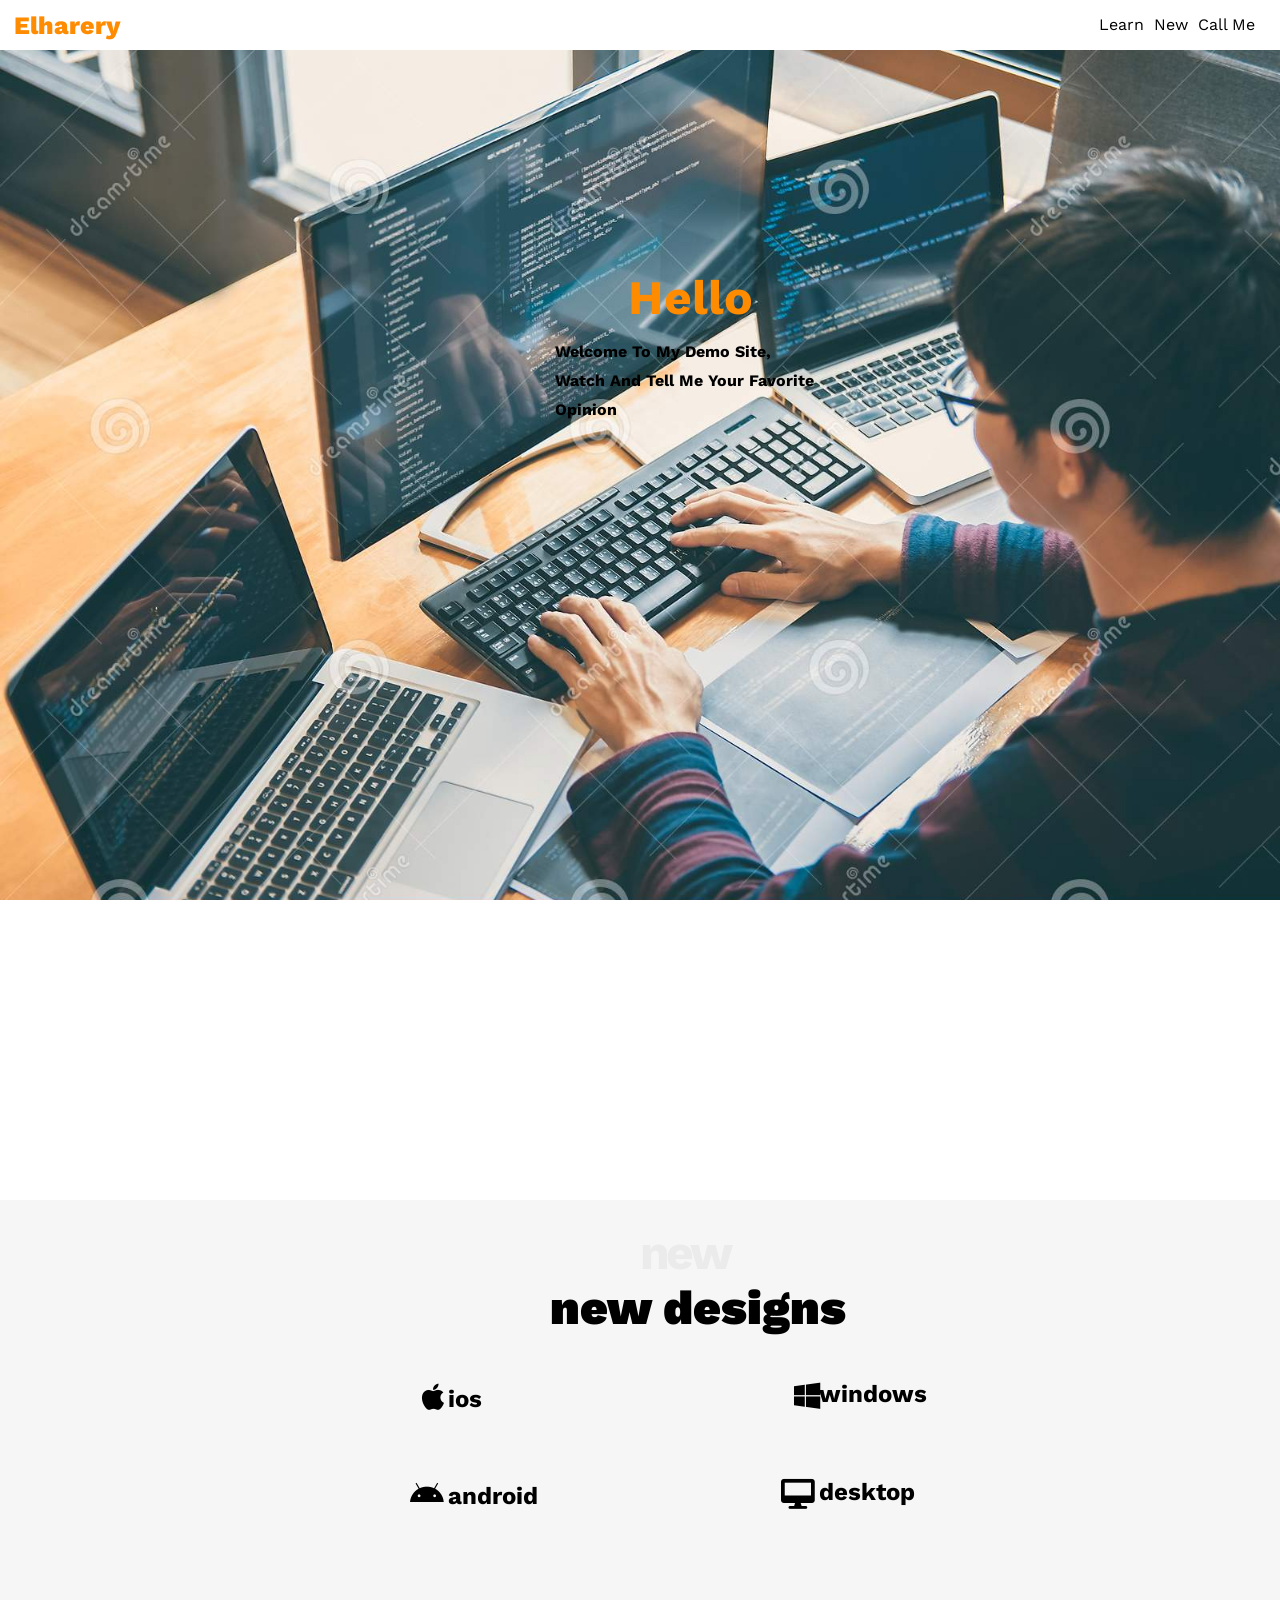
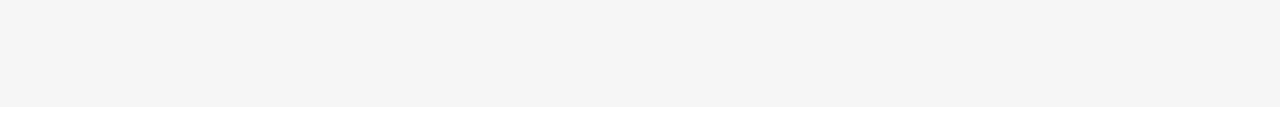
==== index.html @ c1f47482 "new file" ====
<!DOCTYPE html>
<html lang="en">
<head>
    <title>Elharery Test</title>
    <meta charset="UTF-8">
    <meta http-equiv="X-UA-Compatible" content="IE=edge">
    <meta name="viewport" content="width=device-width, initial-scale=1.0">
    <!-- link css -->
    <link rel="stylesheet" href="../css/index.css">
    <!-- link font awesome -->
    <link rel="stylesheet" href="../css/all.min.css">
    <!-- link normalize -->
    <link rel="stylesheet" href="../css/normalize.css">
    <!-- google fonts -->
        <link rel="preconnect" href="https://fonts.googleapis.com">
        <link rel="preconnect" href="https://fonts.gstatic.com" crossorigin>
        <link
            href="https://fonts.googleapis.com/css2?family=Comfortaa:wght@300&family=Work+Sans:wght@200;300;400;500;600;700;800&display=swap"
            rel="stylesheet">
</head>
<body>
    <!-- start header -->
    <div class="header">
        <div class="continer">
            <div class="logo">
                <span class="name">mohamed</span><span class="nackename">Elharery</span> 
            </div>
            <div class="links">
                <ul>
                    <li>
                        <a href="https://www.elzero.org" target="_blank">learn </a>
                    </li>
                    <li>
                        <a href="#new"> new</a>
                    </li>
                    <li>
                        <a href="">call me</a>
                    </li>
                </ul>
            </div>
        </div>
    </div>
    <!-- end header -->
    <!-- start content -->
    <div class="content-center">
        <div class="continer">
            <!-- <img src="../../template-1/images/pic 3.jpg" alt=""> -->
            <div class="text-one">
                <h2>hello</h2>
                <h4>Welcome to my demo site, watch and tell me your favorite opinion</h4>
            </div>
        </div>
    </div>
    <!-- end content -->
    <!-- start skills -->
        <div class="landing">
            <div class="continer">
                <div class="id-new" id="new">new</div>
                <span>new designs</span>
                <div class="new-designs">
                    <div class="one-design">
                        <i class="fa-brands fa-apple"></i>
                        <h2>ios</h2>
                    </div>
                    <div class="two-design">
                        <i class="fa-brands fa-android"></i>
                        <h2>android</h2>
                    </div>
                    <div class="three-design">
                        <!-- <div class="test">
                        </div> -->
                        <i class="fa-brands fa-windows"></i>
                        <h2>windows</h2>
                    </div>
                    <div class="four-design">
                        <i class="fa-solid fa-desktop"></i>
                        <h2>desktop</h2>
                    </div>
                </div>
            </div>
        </div>
    <!-- end skills -->
</body>
</html>
---- css/index.css ----
*{
    -webkit-box-sizing: border-box;
    -moz-box-sizing: border-box;
    box-sizing: border-box;
}
:root{
    --maincolor:darkorange;
}
html{
    scroll-behavior: smooth;
}
body{
    font-family: 'Work Sans', sans-serif;
    margin: 0;
    padding: 0;
}
/* media */
@media (min-width:991px){
    .continer ul {
        visibility: visible;
    }
}
@media(min-width:768px)and(max-width:990px){
    .continer ul{
        visibility: hidden;
    }
    /* .cont-test ul{
        list-style: none;
        position: relative;
        display: flex;
        top: -110px;
        left: 590px;
        width: fit-content;
        visibility: visible;
    } */
}
@media (max-width:767px){
    .continer .logo .nackename{
        position: relative;
        top: 25px;
    }
    .header  {
        padding: 0;
        margin-right: 0px;
    }
    /* .header .continer {
        display: block;
    } */
    /* .continer ul{
        position: relative;
        left: 110px;
        
        top: -40px;
        width: fit-content;
    } */
    /* .cont-test ul{
        list-style: none;
        position: relative;
        display: flex;
        top: -110px;
        left: 590px;
        width: fit-content;
        visibility: hidden;
    } */
    .content-center .continer{
        margin-top: -20px;
    }
    .continer ul{
        display: flex;
        list-style: none;
        position: relative;
        right: -147px;
        top: -26px;
        width: fit-content;
        transition: .3s;
        visibility: visible;
    }

    /* .continer ul:hover li a{
        transform: scale(1.1);
    } */
    /* ----- */
}
/* end media */
.header{
    padding: 0px;
}
.header .continer{
padding-left: 15px;
    padding-right: 15px;
    margin-top: auto;
    margin-bottom: auto;
    text-transform: capitalize;
    display: flex;
    background-color: #fff;
    flex-direction: row;
    flex-wrap: wrap;
    align-content: center;
    justify-content: space-between;
    align-items: flex-start;
}
.continer .logo{
    font-size: 25px;
        font-weight: 800;
}
.continer .logo .nackename{
color: var(--maincolor);
    position: relative;
    top: 12px;
    right: 100px;
}

.continer .logo .name{
    font-size: 20px;
    color: #fff;
    position: relative;
    right: 15px;
}
/* .continer .links{
    width: fit-content;
} */
.continer ul{
                /* display: flex;
                    list-style: none;
                    position: relative;
                    right: -130px;
                    top: -38px;
                    width: fit-content; 
                    position: relative;
                    left: 500px; */
                    display: flex;
                        position: relative;
                        list-style: none;

}
.header .continer .links ul li{
    transition: .5s;
}
.header .continer .links ul li:hover{
    transform: translateY(-10px);
    /* transform: scale(1.1) rotate(5deg); */
}
/* .header .continer .links ul li a:hover{
    color: var(--maincolor);
} */
.cont-test ul{
    list-style: none;
position: relative;
    display: flex;
    top: -110px;
    left: 605px;
    width: fit-content;
}
.cont-test  ul li a {
    text-decoration: none;
    color: #fff;
    padding-right: 10px;
}

.continer .links ul li a{
    text-decoration: none;
    color: #000;
    padding-right: 10px;
}
/* start section*/
.content-center .continer{
    background-image: url(../images/programming\ 1.jpg);
    background-size: cover;
    height: calc(100vh - 50.38px);
}
.content-center .continer h2{
    margin: 0;
        color: var(--maincolor);
        width: fit-content;
        position: relative;
        left: 14%;
        font-size: xxx-large;
}
.content-center .continer .text-one{
    text-transform: capitalize;
        position: relative;
            top: 30%;
            left: 50%;
            width: fit-content;
            transform: translate(-50px, -50px);
            line-height: 1.8;
        }
@media(max-width:767px){
    .content-center .continer .text-one{
        position: relative;
        left: 40%;
        top: 50%;
        transform: translate(-50px,-50px);
    }
}

.content-center .continer h4{
    width: 269px;
    position: relative;
    right: 35px;
    top: -25px;
}
/* end section*/
/* start landing */
.landing .continer{
    background-color: #f6f6f6;
    margin-top: 300px;
}
@media(max-width:767px){
    .landing .continer .id-new{
        position: relative;
        left: 145px;
    }
        .landing .continer span{
            left: 15%;
        }
                .landing .continer .new-designs .one-design i{
                    position: relative;
                    left: 29%;
                }
                    .landing .continer .new-designs .two-design i{
                        position: relative;
                        left: 25%;
                    }
                    .landing .continer .new-designs .three-design i{
                        position: relative;
                        left: 56%;
                    }
                    .landing .continer .new-designs .one-design{
                        position: relative;
                        left: -65px;
                    }
                    .landing .continer .new-designs .two-design{
                        position: relative;
                        left: -60px;
                    }
                                                                                        .landing .continer .new-designs .four-design i {
                                                                                            position: relative;
                                                                                            left: 55%;
                                                                                        }

    }
    @media(min-width:768px){
        .landing .continer .id-new {
            position: relative;
            left: 50%;
        }
        .landing .continer span{
            left: 43%;
        }
                        .landing .continer .new-designs .one-design i{
                    position: relative;
                    left: 33%;
                }
            .landing .continer .new-designs .two-design i{
                position: relative;
                left: 32%;
            }
            .landing .continer .new-designs .three-design i{
                position: relative;
                left: 62%;
            }
            .landing .continer .new-designs .one-design {
                position: relative;
                left: 0;
            }

            .landing .continer .new-designs .two-design {
                position: relative;
                left: 0;
            }
                        .landing .continer .new-designs .four-design i{
                            position: relative;
                            left: 61%;
                        }
}
    .landing .continer .id-new{
width: fit-content;
    /* text-align: center; */
    /* left: 50%; */
    position: relative;
    color: #ebebeb;
    margin-top: 40px;
    /* background: #fff; */
    font-size: xxx-large;
    font-weight: bolder;
    padding-top: 25px;
    letter-spacing: -3.6px;
    }
    .landing .continer span{
        position: relative;
            /* left: 43%; */
            font-size: xxx-large;
            font-weight: 900;
    }
    .landing .continer .new-designs .one-design i{
        font-size: 30px;
        position: relative;
        /* left: 32%; */
        top: 47px;
    }
    .landing .continer .new-designs .one-design h2{
        position: relative;
        left: 35%;
        width: fit-content;
        
    }
    .landing .continer .new-designs .two-design h2{
        position: relative;
        left: 35%;
        width: fit-content;
    }
    .landing .continer .new-designs .two-design i{
        font-size: 30px;
            position: relative;
            /* left: 32%; */
            top: 47px;
    }
    .landing .continer .new-designs .three-design h2{
position: relative;
    left: 64%;
    top: -200px;
    width: fit-content;
    }
    .landing .continer .new-designs .three-design i{
    font-size: 30px;
        position: relative;
        /* left: 62%; */
        top: -150px;
    }
    .landing .continer .new-designs .four-design h2{
position: relative;
    left: 64%;
    top: -200px;
    width: fit-content;
    }
    .landing .continer .new-designs .four-design i{
    font-size: 30px;
        position: relative;
        /* left: 61%; */
        top: -150px;
    }
/* end landing */
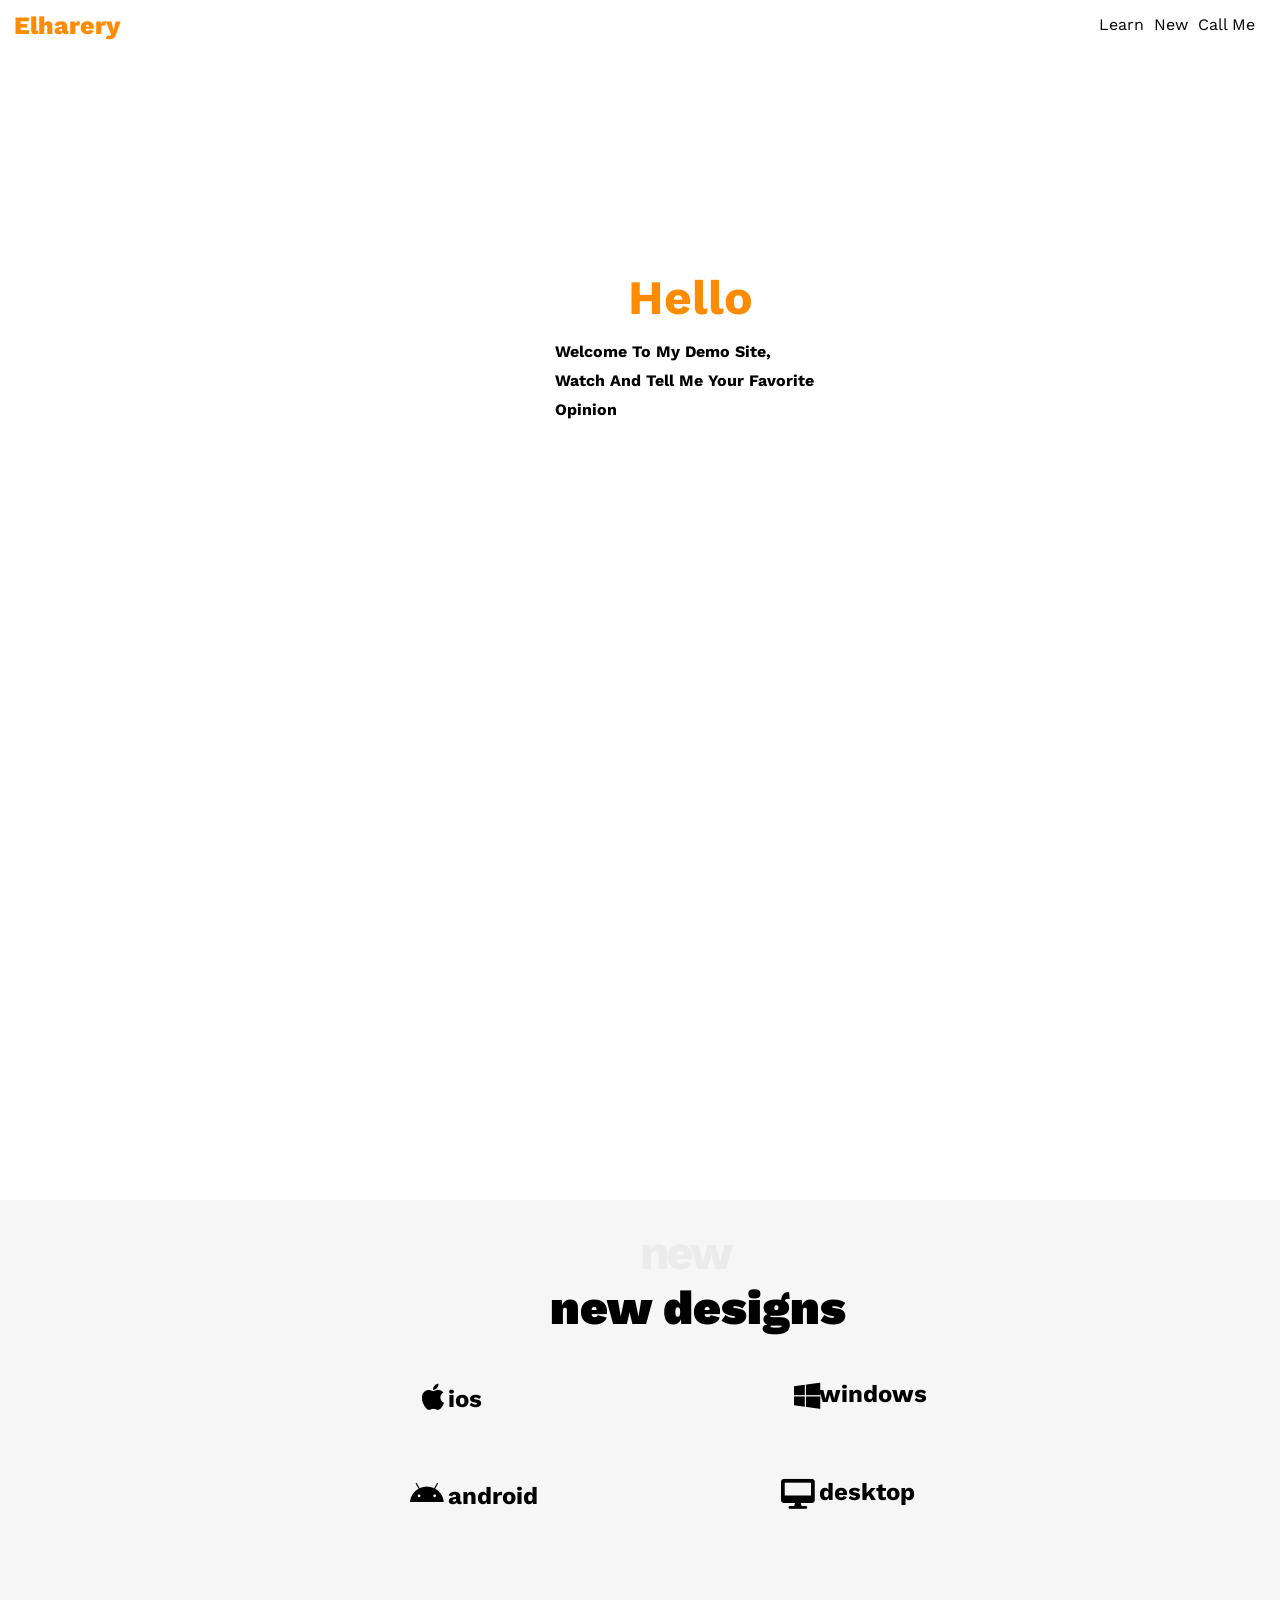
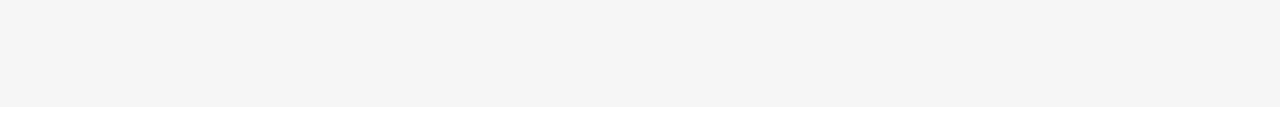
==== commit e52cfeaa: "new new new" ====
--- a/index.html
+++ b/index.html
@@ -6,11 +6,11 @@
     <meta http-equiv="X-UA-Compatible" content="IE=edge">
     <meta name="viewport" content="width=device-width, initial-scale=1.0">
     <!-- link css -->
-    <link rel="stylesheet" href="../css/index.css">
+    <link rel="stylesheet" href="css/index.css">
     <!-- link font awesome -->
-    <link rel="stylesheet" href="../css/all.min.css">
+    <link rel="stylesheet" href="css/all.min.css">
     <!-- link normalize -->
-    <link rel="stylesheet" href="../css/normalize.css">
+    <link rel="stylesheet" href="css/normalize.css">
     <!-- google fonts -->
         <link rel="preconnect" href="https://fonts.googleapis.com">
         <link rel="preconnect" href="https://fonts.gstatic.com" crossorigin>
--- a/css/index.css
+++ b/css/index.css
@@ -164,7 +164,7 @@
 }
 /* start section*/
 .content-center .continer{
-    background-image: url(../images/programming\ 1.jpg);
+    background-image: url("../images/programming1.jpg");
     background-size: cover;
     height: calc(100vh - 50.38px);
 }
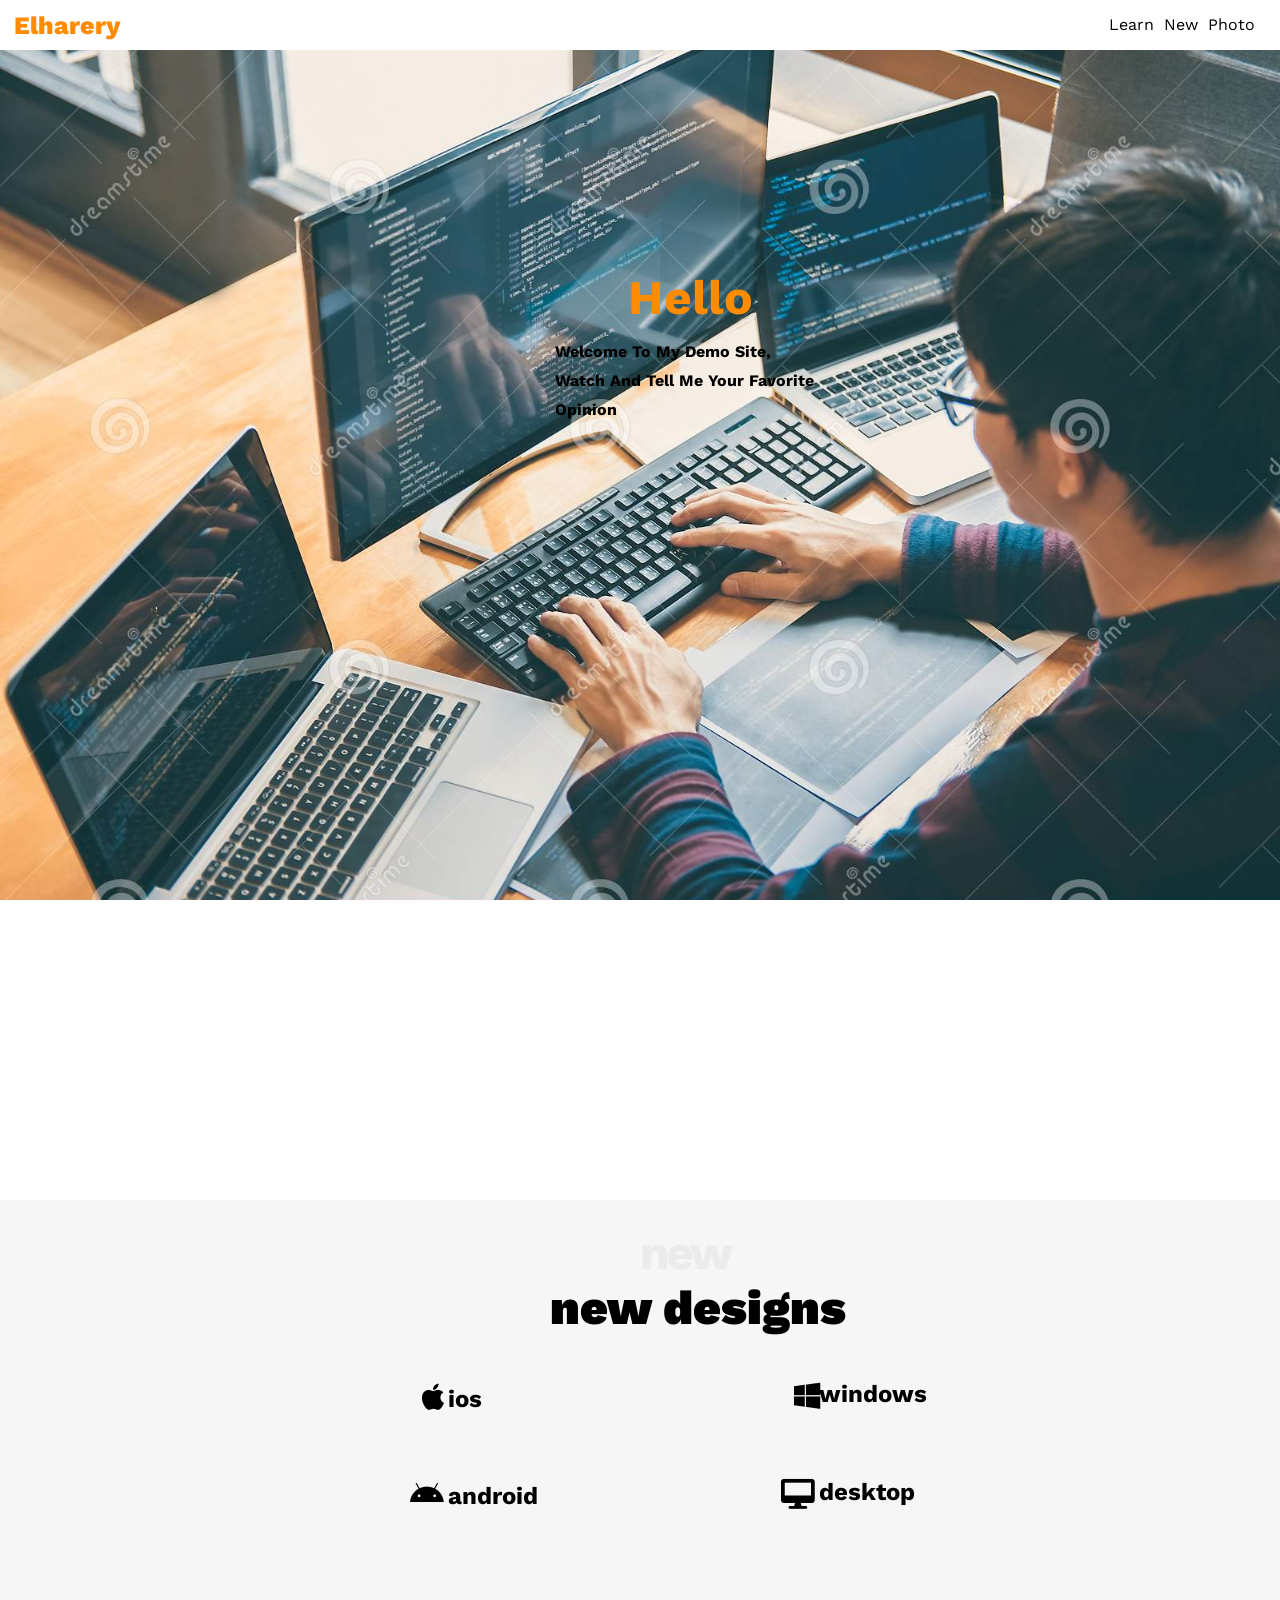
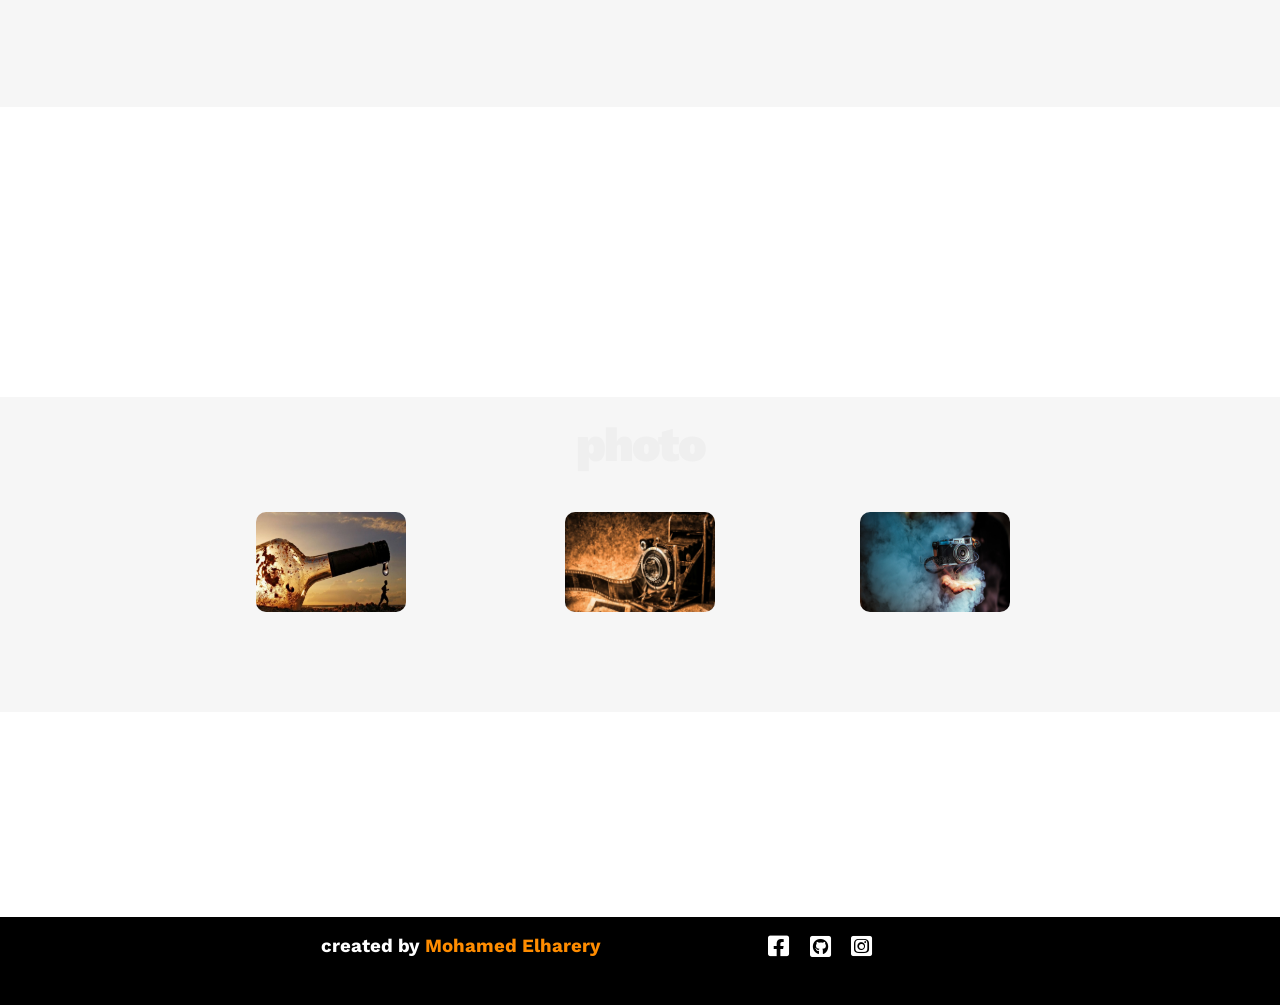
==== commit 9f01ee54: "file new" ====
--- a/index.html
+++ b/index.html
@@ -34,7 +34,7 @@
                         <a href="#new"> new</a>
                     </li>
                     <li>
-                        <a href="">call me</a>
+                        <a href="#photo">photo</a>
                     </li>
                 </ul>
             </div>
@@ -80,5 +80,42 @@
             </div>
         </div>
     <!-- end skills -->
+    <!-- start contant -->
+        <div class="landing-plus">
+            <div class="continer">
+                <div class="photo" id="photo">
+                    <h2>photo</h2>
+                    <img src="images/img-1.jpg" alt="" class="img-1">
+                    <img src="images/img-2.jpg" alt="" class="img-2">
+                    <img src="images/img-3.jpg" alt="" class="img-3">
+                                                        <!-- <input type="username" placeholder="username" required value="">
+                                                        <input type="Email" placeholder="your Email" required value="">
+                                                        <input type="text" placeholder="aaaaaaaa" >
+                                                        <button>send data</button> -->
+                </div>
+            </div>
+        </div>
+    <!-- end contant -->
+    <!-- footer -->
+    <div class="footer">
+        <div class="continer">
+            <h3>created by <span title="span">Mohamed Elharery</span></h3>
+            <div class="div">
+                <span class="facebook">
+                    <a href="https://facebook.com/moelharery" target="_blank"><i class="fa-brands fa-square-facebook"></i></a>
+                    
+                </span>
+                <span class="github">
+                    <a href="https://github.com/Elharery" target="_blank"><i class="fa-brands fa-square-github"></i></a>
+                    
+                </span>
+                <span class="instagram">
+                    <a href="https://instagram.com/mohamed__tamer555" target="_blank"> <i class="fa-brands fa-square-instagram"></i></a>
+                    
+                </span>
+            </div>
+        </div>
+    </div>
+    <!-- end footer -->
 </body>
 </html>
--- a/css/index.css
+++ b/css/index.css
@@ -5,6 +5,7 @@
 }
 :root{
     --maincolor:darkorange;
+    --color: #fff;
 }
 html{
     scroll-behavior: smooth;
@@ -164,7 +165,7 @@
 }
 /* start section*/
 .content-center .continer{
-    background-image: url("../images/programming1.jpg");
+    background-image: url("../images/programming-1.jpg");
     background-size: cover;
     height: calc(100vh - 50.38px);
 }
@@ -234,13 +235,13 @@
                         position: relative;
                         left: -60px;
                     }
-                                                                                        .landing .continer .new-designs .four-design i {
-                                                                                            position: relative;
-                                                                                            left: 55%;
-                                                                                        }
-
-    }
-    @media(min-width:768px){
+                    .landing .continer .new-designs .four-design i {
+                        position: relative;
+                        left: 55%;
+                    }
+
+    }
+    @media(min-width:1200px){
         .landing .continer .id-new {
             position: relative;
             left: 50%;
@@ -264,16 +265,44 @@
                 position: relative;
                 left: 0;
             }
-
+            
             .landing .continer .new-designs .two-design {
                 position: relative;
                 left: 0;
             }
-                        .landing .continer .new-designs .four-design i{
-                            position: relative;
-                            left: 61%;
-                        }
-}
+            .landing .continer .new-designs .four-design i{
+                position: relative;
+                left: 61%;
+            }
+        }
+        @media(min-width:768px) and (max-width:992px){
+            .landing .continer .new-designs .three-design i{
+                position: relative;
+                left: 60%;
+                top: -150px;
+            }
+            .landing .continer .new-designs .two-design i {
+                position: relative;
+                left: 248px;
+                top: 48px;
+            }
+            .landing .continer .new-designs .four-design i{
+                position: relative;
+                left: 59%;
+            }
+            .landing .continer .new-designs .one-design i{
+                position: relative;
+                left: 32%;
+            }
+            .landing .continer .id-new{
+                position: relative;
+                left: 49%;
+            }
+            .landing .continer span{
+                position: relative;
+                left: 39%;
+            }
+} 
     .landing .continer .id-new{
 width: fit-content;
     /* text-align: center; */
@@ -341,4 +370,204 @@
         top: -150px;
     }
 /* end landing */
-
+/* landing plus */
+@media(max-width:767px){
+    .landing-plus .continer h2{
+        position: relative;
+        left: 33%;
+    }
+
+    .landing-plus .continer .img-1 {
+        position: relative;
+        left: 5%;
+        top: -30%;
+    }
+    
+    .landing-plus .continer .img-2 {
+        position: relative;
+        left: 12%;
+        top: -30%;
+    }
+    
+    .landing-plus .continer .img-3 {
+        position: relative;
+        left: 30%;
+        top: -20%;
+    }
+    .footer .continer h3{
+        position: relative;
+        left: 2%;
+    }
+    .footer .continer .div{
+        position: relative;
+        left: 240px;
+        width: fit-content;
+    }
+}
+@media(min-width:768px) and (max-width:992px){
+    .landing-plus .continer h2{
+        position: relative;
+        left: 44%;
+    }
+                .landing-plus .continer .img-1 {
+                    position: relative;
+                    left: 18%;
+                    top: -20%;
+                }
+        
+                .landing-plus .continer .img-2 {
+                    position: relative;
+                    left: 24%;
+                    top: -20%;
+                }
+        
+                .landing-plus .continer .img-3 {
+                    position: relative;
+                    left: 30%;
+                    top: -20%;
+                }
+                                                                                                                .footer .continer h3 {
+                                                                                                                    position: relative;
+                                                                                                                    left: 25%;
+                                                                                                                }
+}
+@media(min-width:1200px){
+    .landing-plus .continer h2{
+        position: relative;
+        left: 45%;
+    }
+        .landing-plus .continer .img-1 {
+            position: relative;
+            left: 20%;
+        }
+    
+        .landing-plus .continer .img-2 {
+            position: relative;
+            left: 32%;
+        }
+    
+        .landing-plus .continer .img-3 {
+            position: relative;
+            left: 43%;
+        }
+                .footer .continer .div {
+                    position: relative;
+                    left: 0;
+                }
+                                        .footer .continer h3 {
+                                            position: relative;
+                                            left: 25%;
+                                        }
+}
+.landing-plus .continer h2{
+position: relative;
+    /* left: 50%; */
+    width: fit-content;
+    padding-top: 20px;
+    letter-spacing: -2.2px;
+    font-size: xxx-large;
+    color: #efefef;
+    font-weight: 900;
+}
+.landing-plus .continer{
+    background-color: #f6f6f6;
+        margin-top: 290px;
+        height: 315px;
+}
+.landing-plus .continer .img-1{
+        width: 150px;
+            position: relative;
+            /* left: 20%; */
+            border-radius: 10px;
+}
+.landing-plus .continer .img-2{
+    width: 150px;
+        position: relative;
+        /* left: 32%; */
+        border-radius: 10px;
+}
+.landing-plus .continer .img-3{
+    width: 150px;
+        position: relative;
+        /* left: 43%; */
+        border-radius: 10px;
+        height: 100px;
+}
+/* end landing plus */
+/* footer */
+.footer .continer{
+    background-color: #000;
+    padding: 1px;
+        margin-top: 205px;
+}
+.footer .continer h3{
+    color: #fff;
+width: fit-content;
+    position: relative;
+    /* left: 25%; */
+}
+.footer .continer [title="span"]{
+    color: var(--maincolor);
+}
+.footer .continer .facebook{
+    font-size: 24px;
+        position: relative;
+        left: 60%;
+        top: -43px;
+        color: var(--color);
+
+        
+    }
+    .footer .continer .facebook i{
+        animation-timing-function: linear;
+                animation-duration: .9s;
+                    animation-name: up-down;
+                    animation-direction: alternate;
+                    animation-iteration-count: infinite;
+                    animation-play-state: running;
+    }
+    .footer .continer .github i{
+        animation-timing-function: linear;
+        animation-delay: .3s;
+                animation-duration: .9s;
+                    animation-name: up-down;
+                    animation-direction: alternate;
+                    animation-iteration-count: infinite;
+                    animation-play-state: running;
+    }
+    .footer .continer .instagram i{
+        animation-timing-function: linear;
+        animation-delay: .6s;
+                animation-duration: .9s;
+                    animation-name: up-down;
+                    animation-direction: alternate;
+                    animation-iteration-count: infinite;
+                    animation-play-state:running;
+    }
+.footer .continer i:hover{
+    animation-play-state: paused;
+}
+    @keyframes up-down{
+    to{
+        transform: translateY(-20px);
+    }
+}
+.footer .continer .github{
+    font-size: 24px;
+        position: relative;
+        left: 61%;
+        top: -43px;
+        color: var(--color);
+}
+.footer .continer .instagram{
+    font-size: 24px;
+        position: relative;
+        left: 62%;
+        top: -43px;
+        color: var(--color);
+}
+.footer .continer .div a{
+    color: var(--color);
+}
+/* end footer */
+
